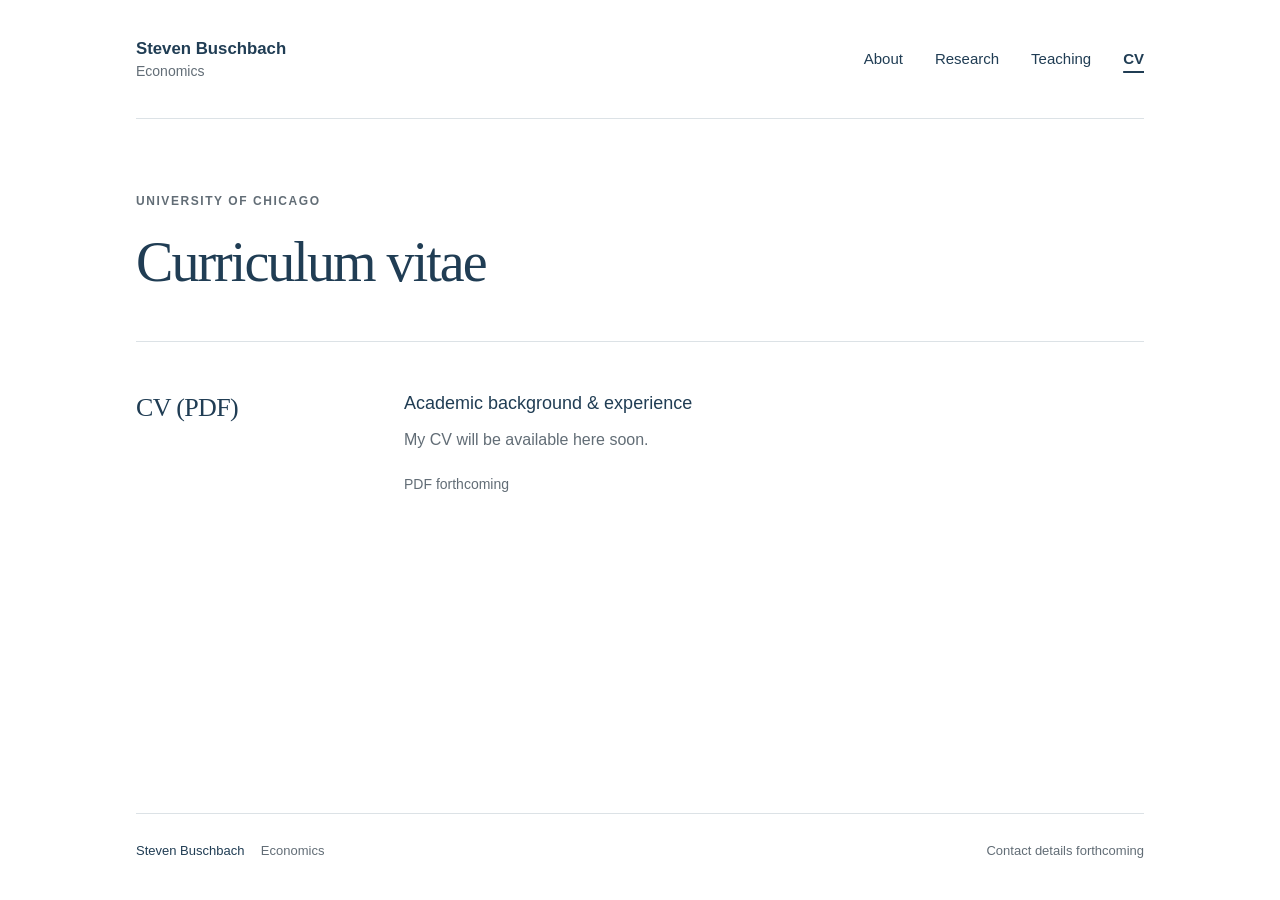
==== cv.html @ 39aa0286 "Split academic website into separate pages" ====
<!doctype html>
<html lang="en">
  <head>
    <meta charset="utf-8">
    <meta name="viewport" content="width=device-width, initial-scale=1">
    <meta name="description" content="Curriculum vitae of Steven Buschbach, economics PhD student at the University of Chicago.">
    <meta name="theme-color" content="#203d54">
    <meta name="robots" content="noindex, nofollow">
    <title>Curriculum vitae · Steven Buschbach</title>
    <link rel="icon" type="image/svg+xml" href="data:image/svg+xml,%3Csvg xmlns='http://www.w3.org/2000/svg' viewBox='0 0 64 64'%3E%3Crect width='64' height='64' rx='8' fill='%23203d54'/%3E%3Ctext x='32' y='43' text-anchor='middle' font-family='Georgia,serif' font-size='35' fill='white'%3ES%3C/text%3E%3C/svg%3E">
    <link rel="stylesheet" href="./styles.css">
  </head>
  <body>
    <a class="skip-link" href="#main">Skip to content</a>
    <div class="site-shell">
      <header class="site-header">
        <a class="wordmark" href="./index.html" aria-label="Steven Buschbach, home">Steven Buschbach<span>Economics</span></a>
        <nav aria-label="Main navigation">
          <a href="./index.html">About</a>
          <a href="./research.html">Research</a>
          <a href="./teaching.html">Teaching</a>
          <a href="./cv.html" aria-current="page">CV</a>
        </nav>
      </header>

      <main id="main">
        <header class="page-heading">
          <p class="eyebrow">University of Chicago</p>
          <h1>Curriculum vitae</h1>
        </header>

        <section class="content-section cv-section" id="cv" aria-labelledby="cv-heading">
          <div class="section-label"><h2 id="cv-heading">CV (PDF)</h2></div>
          <div class="section-content">
            <h3>Academic background &amp; experience</h3>
            <p>My CV will be available here soon.</p>
            <!-- When supplied, replace the status below with:
            <a class="primary-link" href="./assets/steven-buschbach-cv.pdf">View CV (PDF)</a>
            -->
            <span class="availability">PDF forthcoming</span>
          </div>
        </section>
      </main>

      <footer class="site-footer">
        <p>Steven Buschbach <span>Economics</span></p>
        <!-- Replace this with a mailto link when the preferred contact email is confirmed. -->
        <span>Contact details forthcoming</span>
      </footer>
    </div>
  </body>
</html>
---- styles.css ----
:root {
  color-scheme: light;
  --ink: #203d54;
  --text: #303b45;
  --muted: #626d76;
  --line: #dce2e6;
  --paper: #fff;
  --wash: #eef2f5;
  --serif: Georgia, "Times New Roman", serif;
  --sans: -apple-system, BlinkMacSystemFont, "Segoe UI", Helvetica, Arial, sans-serif;
}
* { box-sizing: border-box; }
html { scroll-behavior: smooth; scroll-padding-top: 2rem; }
body { margin: 0; background: var(--paper); color: var(--text); font-family: var(--sans); font-size: 1rem; line-height: 1.7; -webkit-font-smoothing: antialiased; }
a { color: var(--ink); text-underline-offset: .25em; text-decoration-thickness: 1px; }
a:hover { color: #0c2232; }
a:focus-visible, summary:focus-visible { outline: 2px solid var(--ink); outline-offset: 5px; border-radius: 2px; }
.site-shell { max-width: 1120px; min-height: 100vh; min-height: 100svh; margin: 0 auto; padding: 0 56px; display: flex; flex-direction: column; }
main { flex: 1; }
.skip-link { position: absolute; top: -6rem; left: 1rem; padding: .7rem 1rem; background: white; z-index: 10; }
.skip-link:focus { top: 1rem; }
.site-header { min-height: 119px; display: flex; align-items: center; justify-content: space-between; gap: 2rem; border-bottom: 1px solid var(--line); }
.wordmark { text-decoration: none; font-size: 1.05rem; font-weight: 600; line-height: 1.5; }
.wordmark span { display: block; font-size: .875rem; color: var(--muted); font-weight: 400; }
nav { display: flex; flex-wrap: wrap; gap: 2rem; }
nav a { text-decoration: none; font-size: .9375rem; }
nav a:hover { text-decoration: underline; }
nav a[aria-current="page"] { font-weight: 600; text-decoration: underline; text-decoration-thickness: 2px; text-underline-offset: .45em; }
.page-heading { padding: 72px 0 48px; }
.page-heading h1 { font-size: clamp(2.5rem, 5vw, 3.5rem); margin-bottom: 0; }
.page-intro { max-width: 40rem; margin: 1.5rem 0 0; font-size: 1.0625rem; color: var(--muted); }
.intro { display: grid; grid-template-columns: minmax(0, 1fr) 280px; gap: 90px; align-items: center; padding: 76px 0 86px; }
.eyebrow, .section-kicker { margin: 0 0 1.3rem; text-transform: uppercase; letter-spacing: .13em; font-size: .75rem; font-weight: 600; color: var(--muted); }
h1 { font-family: var(--serif); color: var(--ink); font-weight: 400; font-size: clamp(3rem, 5.4vw, 4.5rem); line-height: 1.08; letter-spacing: -.035em; margin: 0 0 1.75rem; }
.bio { font-size: 1.0625rem; margin: 0 0 .8rem; max-width: 32rem; }
.secondary { color: var(--muted); }
.intro-links { display: flex; align-items: center; flex-wrap: wrap; gap: 1.5rem; margin-top: 2rem; font-size: .9375rem; }
.primary-link { display: inline-block; padding: .65rem 1.25rem; border: 1px solid var(--ink); background: var(--ink); color: white; text-decoration: none; }
.primary-link:hover { color: white; background: #102b40; }
.portrait-block { margin: 0; }
.portrait, .portrait-placeholder { display: block; width: 100%; aspect-ratio: 4 / 5; object-fit: cover; object-position: center; }
.portrait-placeholder { background: var(--wash); border: 1px solid #e2e8ec; display: flex; flex-direction: column; align-items: center; justify-content: center; gap: .8rem; }
.monogram { font-family: var(--serif); font-size: 5rem; color: #6b8293; font-weight: 400; letter-spacing: -.07em; padding-right: .07em; line-height: 1.1; }
.portrait-note { font-size: .75rem; letter-spacing: .04em; color: #5d707f; }
figcaption { padding-top: .9rem; font-size: .8125rem; color: var(--ink); line-height: 1.6; }
figcaption span { display: block; color: var(--muted); }
.content-section { display: grid; grid-template-columns: 220px minmax(0, 1fr); column-gap: 48px; padding: 48px 0 50px; border-top: 1px solid var(--line); }
h2 { margin: 0; font-family: var(--serif); color: var(--ink); font-weight: 400; font-size: 1.625rem; line-height: 1.35; letter-spacing: -.025em; }
h3 { color: var(--ink); font-weight: 500; font-size: 1.125rem; line-height: 1.5; margin: 0 0 .6rem; }
.section-kicker { margin-bottom: .8rem; }
.section-content > p, .paper > p { margin: 0 0 .75rem; color: var(--muted); }
.section-content > :last-child { margin-bottom: 0; }
.availability { display: inline-block; margin-top: .3rem; font-size: .875rem; color: var(--muted); padding: .2rem 0; }
.paper + .paper { border-top: 1px solid var(--line); padding-top: 1.75rem; margin-top: 1.75rem; }
.paper-meta, .paper-links { font-size: .875rem; }
.paper-links { display: flex; flex-wrap: wrap; gap: 1.2rem; }
details { margin-top: .85rem; }
summary { cursor: pointer; color: var(--ink); font-size: .875rem; width: fit-content; }
details p { color: var(--muted); margin: .6rem 0 0; }
.course { display: flex; justify-content: space-between; align-items: baseline; flex-wrap: wrap; gap: 1rem; }
.course p, .course > span { color: var(--muted); font-size: .875rem; margin: 0; }
.cv-section { padding-bottom: 58px; }
.site-footer { display: flex; align-items: center; justify-content: space-between; flex-wrap: wrap; gap: 1rem; padding: 26px 0 38px; border-top: 1px solid var(--line); color: var(--muted); font-size: .8125rem; }
.site-footer p { margin: 0; color: var(--ink); }
.site-footer p span { color: var(--muted); margin-left: .8rem; }
@media (max-width: 900px) {
  .site-shell { padding: 0 36px; }
  .intro { grid-template-columns: minmax(0, 1fr) 230px; gap: 42px; padding: 60px 0; }
  .content-section { grid-template-columns: 180px minmax(0, 1fr); gap: 32px; }
  nav { gap: 1.25rem; }
}
@media (max-width: 650px) {
  .site-shell { padding: 0 24px; }
  .site-header { align-items: flex-start; flex-direction: column; gap: 18px; padding: 25px 0 23px; }
  nav { width: 100%; gap: 1.5rem; }
  .intro { grid-template-columns: minmax(0, 1fr); gap: 38px; padding: 46px 0; }
  .page-heading { padding: 44px 0 32px; }
  h1 { font-size: clamp(2.7rem, 11vw, 4rem); }
  .portrait-block { max-width: 240px; }
  .content-section { grid-template-columns: minmax(0, 1fr); gap: 24px; padding: 34px 0 38px; }
  h2 { font-size: 1.5rem; }
  .site-footer { align-items: flex-start; flex-direction: column; gap: .5rem; }
}
@media (prefers-reduced-motion: reduce) { html { scroll-behavior: auto; } }
@media print {
  .site-shell { max-width: none; min-height: 0; padding: 0; }
  .page-heading { padding: 2rem 0; }
  nav, .skip-link, .intro-links { display: none; }
  .site-header { min-height: auto; padding-bottom: 1rem; }
  .intro { padding: 2rem 0; grid-template-columns: 1fr 150px; gap: 2rem; }
  h1 { font-size: 2.5rem; }
  .content-section { padding: 1.5rem 0; break-inside: avoid; }
}
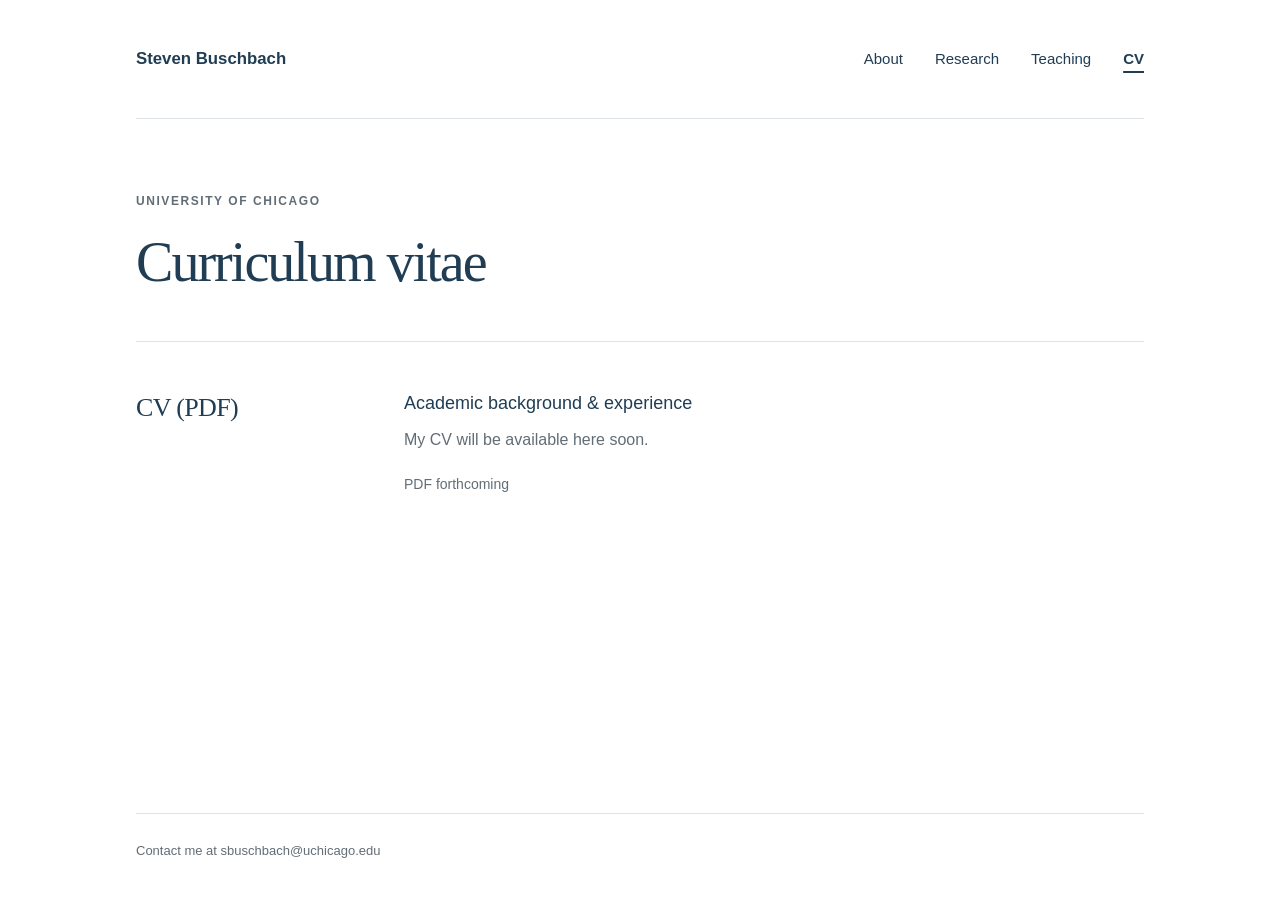
==== commit 83779495: "Publish academic website with portrait and updated content" ====
--- a/cv.html
+++ b/cv.html
@@ -5,16 +5,15 @@
     <meta name="viewport" content="width=device-width, initial-scale=1">
     <meta name="description" content="Curriculum vitae of Steven Buschbach, economics PhD student at the University of Chicago.">
     <meta name="theme-color" content="#203d54">
-    <meta name="robots" content="noindex, nofollow">
     <title>Curriculum vitae · Steven Buschbach</title>
     <link rel="icon" type="image/svg+xml" href="data:image/svg+xml,%3Csvg xmlns='http://www.w3.org/2000/svg' viewBox='0 0 64 64'%3E%3Crect width='64' height='64' rx='8' fill='%23203d54'/%3E%3Ctext x='32' y='43' text-anchor='middle' font-family='Georgia,serif' font-size='35' fill='white'%3ES%3C/text%3E%3C/svg%3E">
-    <link rel="stylesheet" href="./styles.css">
+    <link rel="stylesheet" href="./styles.css?v=2">
   </head>
   <body>
     <a class="skip-link" href="#main">Skip to content</a>
     <div class="site-shell">
       <header class="site-header">
-        <a class="wordmark" href="./index.html" aria-label="Steven Buschbach, home">Steven Buschbach<span>Economics</span></a>
+        <a class="wordmark" href="./index.html" aria-label="Steven Buschbach, home">Steven Buschbach</a>
         <nav aria-label="Main navigation">
           <a href="./index.html">About</a>
           <a href="./research.html">Research</a>
@@ -43,9 +42,7 @@
       </main>
 
       <footer class="site-footer">
-        <p>Steven Buschbach <span>Economics</span></p>
-        <!-- Replace this with a mailto link when the preferred contact email is confirmed. -->
-        <span>Contact details forthcoming</span>
+        <span>Contact me at sbuschbach@uchicago.edu</span>
       </footer>
     </div>
   </body>
--- a/styles.css
+++ b/styles.css
@@ -38,10 +38,7 @@
 .primary-link { display: inline-block; padding: .65rem 1.25rem; border: 1px solid var(--ink); background: var(--ink); color: white; text-decoration: none; }
 .primary-link:hover { color: white; background: #102b40; }
 .portrait-block { margin: 0; }
-.portrait, .portrait-placeholder { display: block; width: 100%; aspect-ratio: 4 / 5; object-fit: cover; object-position: center; }
-.portrait-placeholder { background: var(--wash); border: 1px solid #e2e8ec; display: flex; flex-direction: column; align-items: center; justify-content: center; gap: .8rem; }
-.monogram { font-family: var(--serif); font-size: 5rem; color: #6b8293; font-weight: 400; letter-spacing: -.07em; padding-right: .07em; line-height: 1.1; }
-.portrait-note { font-size: .75rem; letter-spacing: .04em; color: #5d707f; }
+.portrait { display: block; width: 100%; height: auto; aspect-ratio: 4 / 5; object-fit: cover; object-position: 50% 35%; }
 figcaption { padding-top: .9rem; font-size: .8125rem; color: var(--ink); line-height: 1.6; }
 figcaption span { display: block; color: var(--muted); }
 .content-section { display: grid; grid-template-columns: 220px minmax(0, 1fr); column-gap: 48px; padding: 48px 0 50px; border-top: 1px solid var(--line); }
